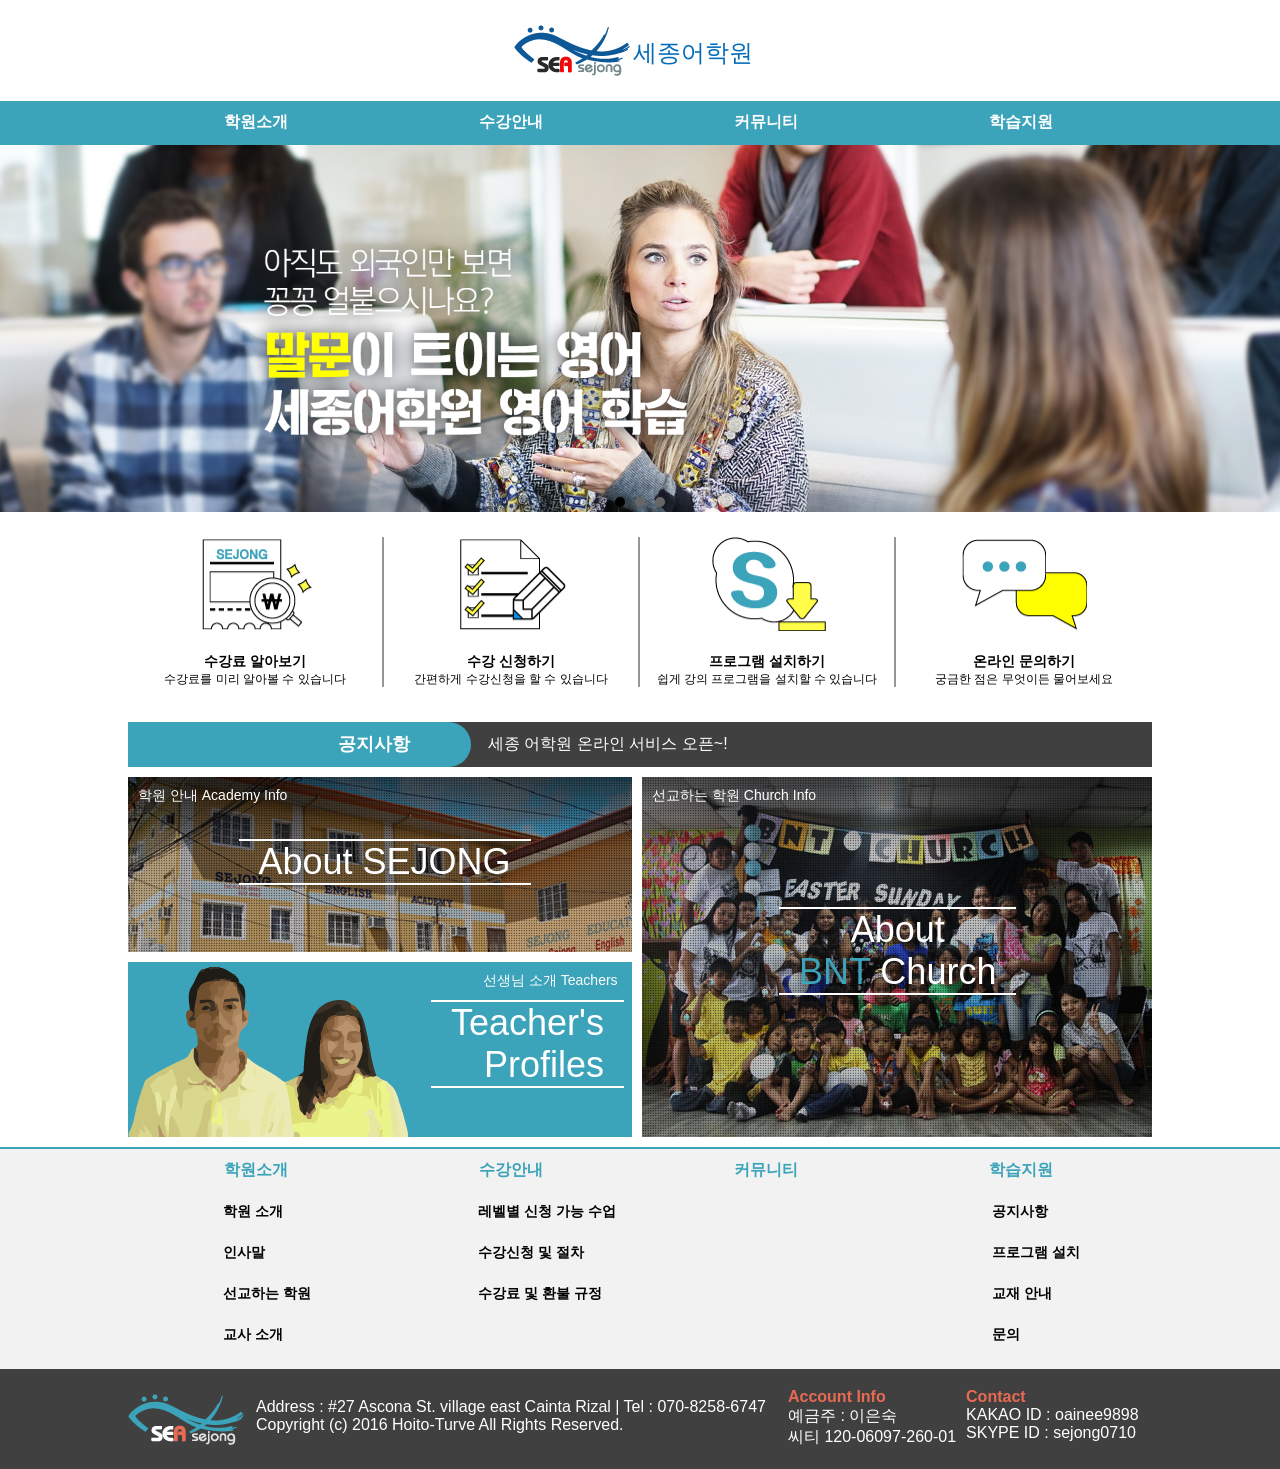
==== 03_Sejong/index.html @ 33f8cc11 "2020-12-06" ====
<!DOCTYPE html>
<html lang="ko">

<head>
    <meta charset="UTF-8">
    <title>세종어학원</title>
    <link rel="stylesheet" type="text/css" href="css/basic.css">
    <link rel="stylesheet" type="text/css" href="css/main.css">
    <link rel="stylesheet" href="css/jquery.bxslider.css">
    <script src="http://ajax.googleapis.com/ajax/libs/jquery/1.11.3/jquery.min.js"></script>
    <script src="js/jquery.bxslider.js"></script>
    <script>
        $(function(){
            $('.depth02').hide();
            $('.main_nav').click(function(){
                $('.depth02').slideToggle();
            });
            
            $('.notice_right>ul.bxslider').bxSlider({
                auto: true,
                mode: 'vertical',
                pager: false,
            });
            $('.banner>ul.bxslider').bxSlider({
                auto: true,
            });
        })
    </script>
</head>

<body>
    <header>
            <div class="Logo_wrap">
                <a href="http://esejong.dothome.co.kr/">
                    <div class="top_logo"></div>
                    <div class="top_text">세종어학원</div>
                </a>
            </div>
            <div class="main_nav">
                <ul>
                    <li class="depth01">
                        <ul>
                            <li><a href="#none">학원소개</a></li>
                            <li><a href="#none">수강안내</a></li>
                            <li><a href="http://cafe.naver.com/philsejong">커뮤니티</a></li>
                            <li><a href="#none">학습지원</a></li>
                        </ul>
                    </li>
                    <li class="depth02">
                    <div class="depth02_wrap">
                        <ul class="academy_intro">
                            <li><a href="http://esejong.dothome.co.kr/sub/Academy/Intro">학원 소개</a></li>
                            <li><a href="http://esejong.dothome.co.kr/sub/Academy/Hello">인사말</a></li>
                            <li><a href="http://esejong.dothome.co.kr/sub/Academy/Church">선교하는 학원</a></li>
                            <li><a href="http://esejong.dothome.co.kr/sub/Academy/Teachers">교사 소개</a></li>
                        </ul>
                        <ul class="class_intro">
                            <li><a href="http://esejong.dothome.co.kr/sub/Class/Intro">레벨별 신청 가능 수업</a></li>
                            <li><a href="http://esejong.dothome.co.kr/sub/Class/enroll">수강신청 및 절차</a></li>
                            <li><a href="http://esejong.dothome.co.kr/sub/Class/tuition">수강료 및 환불 규정</a></li>
                        </ul>
                        <ul class="help">
                            <li><a href="http://esejong.dothome.co.kr/sub/Support/Notice">공지사항</a></li>
                            <li><a href="http://esejong.dothome.co.kr/sub/Support/Download">프로그램 설치</a></li>
                            <li><a href="http://esejong.dothome.co.kr/sub/Support/Books">교재 안내</a></li>
                            <li><a href="http://esejong.dothome.co.kr/sub/Support/QnA">문의</a></li>
                        </ul>
                        </div></li>
                </ul>
            </div>
    </header>
    
    <section>
        <div class="banner">
            <ul class="bxslider">
                <li><img src="images/banner/01.png" alt="01"></li>
                <li><img src="images/banner/02.png" alt="02"></li>
                <li><img src="images/banner/03.png" alt="03"></li>
            </ul>
        </div>
        <div class="shortcut_icon">
            <div class="payment">
                <a href="http://esejong.dothome.co.kr/sub/Class/tuition" class="icon_wrap">
                    <div class="image01"></div>
                    <p>수강료 알아보기</p>
                    <p>수강료를 미리 알아볼 수 있습니다</p>
                </a>
            </div>
            <div class="enroll">
                <a href="http://esejong.dothome.co.kr/sub/Class/enroll" class="icon_wrap">
                    <div class="image02"></div>
                    <p>수강 신청하기</p>
                    <p>간편하게 수강신청을 할 수 있습니다</p>
                </a>
            </div>
            <div class="download">
                <a href="http://esejong.dothome.co.kr/sub/Support/Download" class="icon_wrap">
                    <div class="image03"></div>
                    <p>프로그램 설치하기</p>
                    <p>쉽게 강의 프로그램을 설치할 수 있습니다</p>
                </a>
            </div>
            <div class="ask">
                <a href="http://esejong.dothome.co.kr/sub/Support/QnA" class="icon_wrap">
                    <div class="image04"></div>
                    <p>온라인 문의하기</p>
                    <p>궁금한 점은 무엇이든 물어보세요</p>
                </a>
            </div>
        </div>
        <div class="notice">
            <div class="notice_left">
                <a href="http://esejong.dothome.co.kr/sub/Support/Notice">공지사항</a>
            </div>
            <div class="notice_right">
                <ul class="bxslider">
                    <li><a href="#">세종 어학원 온라인 서비스 오픈~!</a></li>
                </ul>
            </div>
        </div>
        <div class="shortcut_box">
            <div class="box1">
                <a href="http://esejong.dothome.co.kr/sub/Academy/Intro" class="about_sejong">
                    <div>학원 안내  Academy Info</div>
                    <div>About SEJONG</div>
                </a>
                <a href="http://esejong.dothome.co.kr/sub/Academy/Teachers" class="about_teachers">
                    <div>선생님 소개  Teachers</div>
                    <div>Teacher's<br>Profiles</div>
                </a>
            </div>
            <a href="http://esejong.dothome.co.kr/sub/Academy/Church" class="about_bnt">
                <div>선교하는 학원  Church Info</div>
                <div>About<br><p class="bnt">BNT&nbsp;</p><p>Church</p></div>
            </a>
        </div>
    </section>
    
    <footer>
        <div class="footer_nav">
            <ul>
                <li class="depth03">
                    <ul>
                        <li><a href="#none">학원소개</a></li>
                        <li><a href="#none">수강안내</a></li>
                        <li><a href="http://cafe.naver.com/philsejong">커뮤니티</a></li>
                        <li><a href="#none">학습지원</a></li>
                    </ul>
                </li>
                <li class="depth04">
                <div class="depth04_wrap">
                    <ul class="academy_intro">
                        <li><a href="http://esejong.dothome.co.kr/sub/Academy/Intro">학원 소개</a></li>
                        <li><a href="http://esejong.dothome.co.kr/sub/Academy/Hello">인사말</a></li>
                        <li><a href="http://esejong.dothome.co.kr/sub/Academy/Church">선교하는 학원</a></li>
                        <li><a href="http://esejong.dothome.co.kr/sub/Academy/Teachers">교사 소개</a></li>
                    </ul>
                    <ul class="class_intro">
                        <li><a href="http://esejong.dothome.co.kr/sub/Class/Intro">레벨별 신청 가능 수업</a></li>
                        <li><a href="http://esejong.dothome.co.kr/sub/Class/enroll">수강신청 및 절차</a></li>
                        <li><a href="http://esejong.dothome.co.kr/sub/Class/tuition">수강료 및 환불 규정</a></li>
                    </ul>
                    <ul class="help">
                        <li><a href="http://esejong.dothome.co.kr/sub/Support/Notice">공지사항</a></li>
                        <li><a href="http://esejong.dothome.co.kr/sub/Support/Download">프로그램 설치</a></li>
                        <li><a href="http://esejong.dothome.co.kr/sub/Support/Books">교재 안내</a></li>
                        <li><a href="http://esejong.dothome.co.kr/sub/Support/QnA">문의</a></li>
                    </ul>
                    </div></li>
            </ul>
        </div>
        <div class="footer_under">
            <div class="footer_wrap">
                <div class="footer_logo"></div>
                <div class="address">
                    Address : #27 Ascona St. village east Cainta Rizal  |  Tel : 070-8258-6747<br>
                    Copyright (c) 2016 Hoito-Turve All Rights Reserved.
                </div>
                <div class="box2">
                    <p>Account Info</p>
                    <p>예금주 : 이은숙<br>씨티 120-06097-260-01</p>
                </div>
                <div class="box2">
                    <p>Contact</p>
                    <p>KAKAO ID : oainee9898<br>SKYPE ID : sejong0710</p>
                </div>
            </div>
        </div>
    </footer>
</body>

</html>
---- 03_Sejong/css/basic.css ----
*{margin: 0; padding: 0;}
a{text-decoration: none; color: black;}
ul li{list-style: none;}
@font-face{
            /*@font-face는 선택자가 아님. 나중에 폰트패밀리에 사용할 수 있도록 업로드 선언.*/
            font-family: "a반달곰";
            src:url(font/a반달곰.eot) format('embeded-opentype'),
                url(font/a반달곰.woff) format('woff');
        }
body,a,p,h1,h2,h3,h4,h5,h6{
    font-family: sans-serif,"Arial";
}
body{
    width: 100%;
    height: 100%;
    min-width: 1024px;
    text-align: center;
}

/*-----[header]*/
header{
    width: 100%;
    height: 145px;
    position: fixed;
    min-width: 1024px;
    background-color: white;
    z-index: 99;
}
.Logo_wrap{
    overflow: hidden;
    margin: 25px auto;
    width: 253px;
}
.Logo_wrap div{
    float: left;
}
.top_logo{
    width: 116px;
    height: 51px;
    background-image: url(../images/Logo.png);    
}
.top_text{
    font-family: "a반달곰";
    font-size: 24px;
    color: #006cba;
    width: 127px;
    margin-top: 12px;
}

.depth01{
    width: 100%;
    height: 44px;
    background-color: #3ba3ba;
}
.depth01 ul{
    width: 1024px;
    overflow: hidden;
    margin: 0 auto;
}
.depth01 ul li{
    width: 125px;
    height: 21px;
    margin: 11px 65px;
    float: left;
}
.depth01 ul li a{
    color: white;
    font-size: 16px;
    font-weight: bold;
}
.depth02{
    width: 100%;
    height: 175px;
    background-color: #404040;
}
.depth02_wrap{
    width: 1024px;
    overflow: hidden;
    margin: 0 auto;
    position: relative;
}
.depth02 ul{
    width: 150px;
    float: left;
    margin-left: 95px;
    margin-right: 10px;
}
.depth02 ul li{
    text-align: left;
    height: 31px;
    margin: 10px 0;
}
.depth02 ul:last-child{
    position: absolute;
    top: 0;
    right: 0;
}
.depth02 ul li:hover{
    border-bottom: 3px solid #e86a53;
    box-sizing: border-box;
}
.depth02 ul li a{
    display: block;
    font-size: 14px;
    color: white;
    width: 150px;
}


/*-----[section]*/
section{
    padding-top: 145px;
}
.title{
    width: 1024px;
    margin: 50px auto;
}
.main_title{
    font-size: 36px;
    font-weight: bold;
    padding: 10px;
    border-bottom: 3px solid #3ba3ba;
}
.sub_title{
    font-size: 12px;
    color: #969696;
    margin: 20px 0;
}
.article{
    width: 1024px;
    margin: 50px auto;
}


/*-----[footer]*/
/*-----[footer]footer_nav*/
.footer_nav{
    width: 100%;
    height: 220px;
    background-color: #f2f2f2;
    margin-top: 10px;
    border-top: 2px solid #3ba3ba;
}
.depth03 ul{
    width: 1024px;
    overflow: hidden;
    margin: 0 auto;
}
.depth03 ul li{
    width: 125px;
    height: 21px;
    margin: 11px 65px;
    float: left;
}
.depth03 ul li a{
    color: #3ba3ba;
    font-size: 16px;
    font-weight: bold;
}
.depth04{
    width: 100%;
    height: 175px;
}
.depth04_wrap{
    width: 1024px;
    overflow: hidden;
    margin: 0 auto;
    position: relative;
}
.depth04 ul{
    width: 150px;
    float: left;
    margin-left: 95px;
    margin-right: 10px;
}
.depth04 ul li{
    text-align: left;
    height: 31px;
    margin: 10px 0;
}
.depth04 ul:last-child{
    position: absolute;
    top: 0;
    right: 0;
}
.depth04 ul li a{
    font-size: 14px;
    width: 150px;
    font-weight: bold;
}

/*-----[footer]footer_wrap*/
.footer_under{
    width: 100%;
    height: 100px;
    background-color: #404040;
    color: white;
}
.footer_wrap{
    width: 1024px;
    height: 100px;
    margin: 0 auto;
}
.footer_wrap div{
    float: left;
    text-align: left;
    font-size: 16px;
}
.footer_logo{
    width: 116px;
    height: 51px;
    background-image: url(../images/Logo.png);
    background-position: top right;
    background-repeat: no-repeat;
    margin-top: 24.5px;
}
.address{
    margin: 29px 12px 0px 12px;
}
.box2{
    margin: 18.5px 0 0 10px;
}
.box2 p:first-child{
    font-weight: bold;
    color: #e86a53;
}
---- 03_Sejong/css/main.css ----
/*-----[section]banner*/
.banner{
    width: 100%;
}

/*-----[section]shortcut_icon*/
.shortcut_icon{
    width: 1024px;
    height: 200px;
    margin: 0 auto;
}
.shortcut_icon a{
    float: left;
}
.icon_wrap{
    width: 256px;
    height: 150px;
    margin: 25px 0;
    border-right: 2px solid #969696;
    box-sizing: border-box;
}
.ask>.icon_wrap{
    border: 0;
}
.icon_wrap div{
    margin: 0 65.5px;
    margin-bottom: 22.25px;
}
.icon_wrap p:nth-child(2){
    font-size: 14px;
    font-weight: bold;
}
.icon_wrap p:nth-child(3){
    font-size: 12px;
}
.image01{
    width: 125px;
    height: 93.75px;
    background-image: url(../images/Menu_Btn.png);
    background-position: top left;
    background-repeat: no-repeat;
}
.image02{
    width: 125px;
    height: 93.75px;
    background-image: url(../images/Menu_Btn.png);
    background-position: -125px 0;
    background-repeat: no-repeat;
}
.image03{
    width: 125px;
    height: 93.75px;
    background-image: url(../images/Menu_Btn.png);
    background-position: -250px 0;
    background-repeat: no-repeat;
}
.image04{
    width: 125px;
    height: 93.75px;
    background-image: url(../images/Menu_Btn.png);
    background-position: -375px 0;
    background-repeat: no-repeat;
}

/*-----[section]notice*/
.notice{
    width: 1024px;
    height: 45px;
    margin: 10px auto;
    position: relative;
    background-color: #404040;
}
.notice_left{
    position: absolute;
    top: 0;
    left: 0;
    z-index: 1;
    width: 342.5px;
    height: 45px;
    background-color: #3ba3ba;
    border-radius: 0 22.5px 22.5px 0;
}
.notice_left a{
    display: block;
    font-size: 18px;
    font-weight: bold;
    color: white;
    padding: 10px 0 0 150px;
}
.notice_right{
    width: 640px;
    position: absolute;
    left: 360px;
    text-align: left;
    padding: 12px 0;
    overflow: hidden;
}
.notice_right a{
    color: white;
    font-size: 16px;
}

/*-----[section]shortcut_box*/
.shortcut_box{
    width: 1024px;
    height: 360px;
    margin: 0 auto;
    position: relative;
}
.shortcut_box a{
    display: block;
    color: white;
}
.box1{
    width: 504px;
    height: 360px;
}
.about_sejong{
    width: 504px;
    height: 175px;
    background-image: url(../images/01.png);
    margin-bottom: 10px;
}
.about_teachers{
    width: 504px;
    height: 175px;
    background-image: url(../images/teachers_ai.png);
}
.about_bnt{
    width: 510px;
    height: 360px;
    background-image: url(../images/02.png);
    position: absolute;
    top: 0;
    right: 0;
}
.shortcut_box a div:first-child{
    font-size: 14px;
    text-align: left;
    padding: 10px 0 0 10px;
}
.shortcut_box a div:last-child{
    font-size: 36px;
    position: absolute;
    border-top: 2px solid #fff;
    border-bottom: 2px solid #fff;
    padding: 0 20px;
}
.about_sejong div:last-child{
    top: 61.5px;
    left: 110.5px;
}
.about_teachers div:first-child{
    position: absolute;
    left: 345px;
}
.about_teachers div:last-child{
    top: 222.5px;
    left: 303px;
    text-align: right;
}
.about_bnt div:last-child{
    top: 130px;
    left: 137px;
}
.about_bnt div:last-child p{
    float: left;
}
.bnt{
    color: #3ba3ba;
    text-shadow: 0 0 10px #000;
}
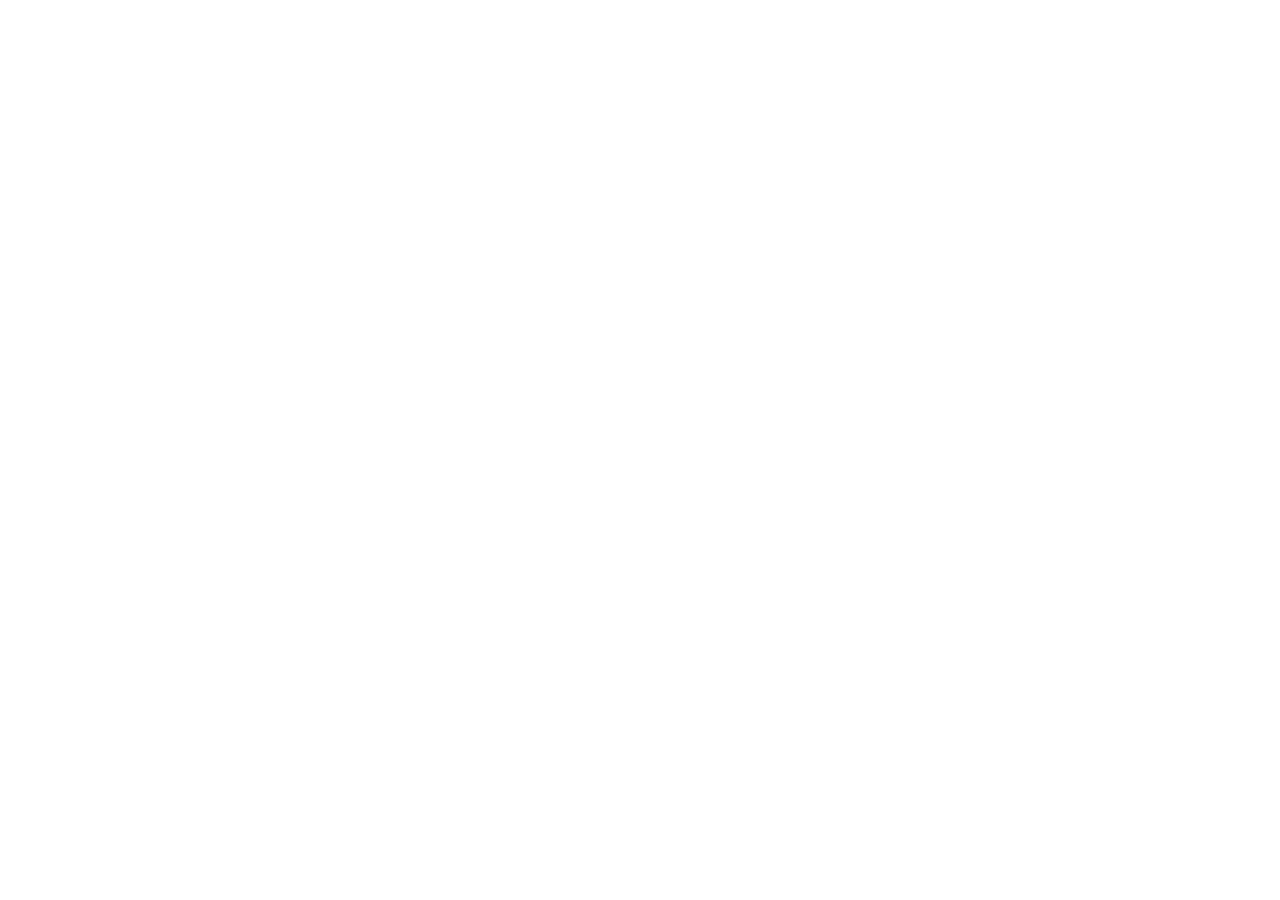
==== commit 989a46e9: "." ====
--- a/03_Sejong/index.html
+++ b/03_Sejong/index.html
@@ -1,192 +1,35 @@
 <!DOCTYPE html>
 <html lang="ko">
-
 <head>
     <meta charset="UTF-8">
-    <title>세종어학원</title>
-    <link rel="stylesheet" type="text/css" href="css/basic.css">
-    <link rel="stylesheet" type="text/css" href="css/main.css">
-    <link rel="stylesheet" href="css/jquery.bxslider.css">
-    <script src="http://ajax.googleapis.com/ajax/libs/jquery/1.11.3/jquery.min.js"></script>
-    <script src="js/jquery.bxslider.js"></script>
-    <script>
-        $(function(){
-            $('.depth02').hide();
-            $('.main_nav').click(function(){
-                $('.depth02').slideToggle();
-            });
-            
-            $('.notice_right>ul.bxslider').bxSlider({
-                auto: true,
-                mode: 'vertical',
-                pager: false,
-            });
-            $('.banner>ul.bxslider').bxSlider({
-                auto: true,
-            });
-        })
-    </script>
+    <meta http-equiv="X-UA-Compatible" content="IE=edge">
+    <meta name="viewport" content="width=device-width, initial-scale=1.0, user-scalable=no">
+    <title>페이지 명</title>
+    <meta name="application-name" content="앱이름">
+    <meta name="apple-mobile-web-app-title" content="앱이름">
+
+    <meta name="description" content="사이트 설명글">
+    <meta name="keywords" content="키워드,단어,구분은,쉼표로">
+    <meta name="author" content="Na, Seul Gee">
+    <meta name="generator" content="VS Code">
+    <meta property="og:type" content="website">
+    <meta property="og:title" content="페이지명">
+    <meta property="og:url" content="https://페이지주소">
+    <meta property="og:image" content="https://썸네일이미지주소.jpg">
+    <meta property="og:description" content="페이지설명">
+    <meta property="twitter:card" content="summary">
+    <meta name="twitter:domain" content="사이트명">
+    <meta property="twitter:title" content="페이지명">
+    <meta name="twitter:site" content="https://페이지주소" />
+    <meta property="twitter:description" content="페이지설명">
+    <meta property="twitter:image" content="https://썸네일이미지주소.jpg">
+    <meta http-equiv="default-style" content="basic">
+
+    <link rel="shorcut icon" type="image/x-icon" href="/파비콘주소">
+    <link rel="stylesheet" type="text/css" href="/css주소">
+    <script type="text/javascript" src="/javascript 주소"> </script>
 </head>
-
 <body>
-    <header>
-            <div class="Logo_wrap">
-                <a href="http://esejong.dothome.co.kr/">
-                    <div class="top_logo"></div>
-                    <div class="top_text">세종어학원</div>
-                </a>
-            </div>
-            <div class="main_nav">
-                <ul>
-                    <li class="depth01">
-                        <ul>
-                            <li><a href="#none">학원소개</a></li>
-                            <li><a href="#none">수강안내</a></li>
-                            <li><a href="http://cafe.naver.com/philsejong">커뮤니티</a></li>
-                            <li><a href="#none">학습지원</a></li>
-                        </ul>
-                    </li>
-                    <li class="depth02">
-                    <div class="depth02_wrap">
-                        <ul class="academy_intro">
-                            <li><a href="http://esejong.dothome.co.kr/sub/Academy/Intro">학원 소개</a></li>
-                            <li><a href="http://esejong.dothome.co.kr/sub/Academy/Hello">인사말</a></li>
-                            <li><a href="http://esejong.dothome.co.kr/sub/Academy/Church">선교하는 학원</a></li>
-                            <li><a href="http://esejong.dothome.co.kr/sub/Academy/Teachers">교사 소개</a></li>
-                        </ul>
-                        <ul class="class_intro">
-                            <li><a href="http://esejong.dothome.co.kr/sub/Class/Intro">레벨별 신청 가능 수업</a></li>
-                            <li><a href="http://esejong.dothome.co.kr/sub/Class/enroll">수강신청 및 절차</a></li>
-                            <li><a href="http://esejong.dothome.co.kr/sub/Class/tuition">수강료 및 환불 규정</a></li>
-                        </ul>
-                        <ul class="help">
-                            <li><a href="http://esejong.dothome.co.kr/sub/Support/Notice">공지사항</a></li>
-                            <li><a href="http://esejong.dothome.co.kr/sub/Support/Download">프로그램 설치</a></li>
-                            <li><a href="http://esejong.dothome.co.kr/sub/Support/Books">교재 안내</a></li>
-                            <li><a href="http://esejong.dothome.co.kr/sub/Support/QnA">문의</a></li>
-                        </ul>
-                        </div></li>
-                </ul>
-            </div>
-    </header>
     
-    <section>
-        <div class="banner">
-            <ul class="bxslider">
-                <li><img src="images/banner/01.png" alt="01"></li>
-                <li><img src="images/banner/02.png" alt="02"></li>
-                <li><img src="images/banner/03.png" alt="03"></li>
-            </ul>
-        </div>
-        <div class="shortcut_icon">
-            <div class="payment">
-                <a href="http://esejong.dothome.co.kr/sub/Class/tuition" class="icon_wrap">
-                    <div class="image01"></div>
-                    <p>수강료 알아보기</p>
-                    <p>수강료를 미리 알아볼 수 있습니다</p>
-                </a>
-            </div>
-            <div class="enroll">
-                <a href="http://esejong.dothome.co.kr/sub/Class/enroll" class="icon_wrap">
-                    <div class="image02"></div>
-                    <p>수강 신청하기</p>
-                    <p>간편하게 수강신청을 할 수 있습니다</p>
-                </a>
-            </div>
-            <div class="download">
-                <a href="http://esejong.dothome.co.kr/sub/Support/Download" class="icon_wrap">
-                    <div class="image03"></div>
-                    <p>프로그램 설치하기</p>
-                    <p>쉽게 강의 프로그램을 설치할 수 있습니다</p>
-                </a>
-            </div>
-            <div class="ask">
-                <a href="http://esejong.dothome.co.kr/sub/Support/QnA" class="icon_wrap">
-                    <div class="image04"></div>
-                    <p>온라인 문의하기</p>
-                    <p>궁금한 점은 무엇이든 물어보세요</p>
-                </a>
-            </div>
-        </div>
-        <div class="notice">
-            <div class="notice_left">
-                <a href="http://esejong.dothome.co.kr/sub/Support/Notice">공지사항</a>
-            </div>
-            <div class="notice_right">
-                <ul class="bxslider">
-                    <li><a href="#">세종 어학원 온라인 서비스 오픈~!</a></li>
-                </ul>
-            </div>
-        </div>
-        <div class="shortcut_box">
-            <div class="box1">
-                <a href="http://esejong.dothome.co.kr/sub/Academy/Intro" class="about_sejong">
-                    <div>학원 안내  Academy Info</div>
-                    <div>About SEJONG</div>
-                </a>
-                <a href="http://esejong.dothome.co.kr/sub/Academy/Teachers" class="about_teachers">
-                    <div>선생님 소개  Teachers</div>
-                    <div>Teacher's<br>Profiles</div>
-                </a>
-            </div>
-            <a href="http://esejong.dothome.co.kr/sub/Academy/Church" class="about_bnt">
-                <div>선교하는 학원  Church Info</div>
-                <div>About<br><p class="bnt">BNT&nbsp;</p><p>Church</p></div>
-            </a>
-        </div>
-    </section>
-    
-    <footer>
-        <div class="footer_nav">
-            <ul>
-                <li class="depth03">
-                    <ul>
-                        <li><a href="#none">학원소개</a></li>
-                        <li><a href="#none">수강안내</a></li>
-                        <li><a href="http://cafe.naver.com/philsejong">커뮤니티</a></li>
-                        <li><a href="#none">학습지원</a></li>
-                    </ul>
-                </li>
-                <li class="depth04">
-                <div class="depth04_wrap">
-                    <ul class="academy_intro">
-                        <li><a href="http://esejong.dothome.co.kr/sub/Academy/Intro">학원 소개</a></li>
-                        <li><a href="http://esejong.dothome.co.kr/sub/Academy/Hello">인사말</a></li>
-                        <li><a href="http://esejong.dothome.co.kr/sub/Academy/Church">선교하는 학원</a></li>
-                        <li><a href="http://esejong.dothome.co.kr/sub/Academy/Teachers">교사 소개</a></li>
-                    </ul>
-                    <ul class="class_intro">
-                        <li><a href="http://esejong.dothome.co.kr/sub/Class/Intro">레벨별 신청 가능 수업</a></li>
-                        <li><a href="http://esejong.dothome.co.kr/sub/Class/enroll">수강신청 및 절차</a></li>
-                        <li><a href="http://esejong.dothome.co.kr/sub/Class/tuition">수강료 및 환불 규정</a></li>
-                    </ul>
-                    <ul class="help">
-                        <li><a href="http://esejong.dothome.co.kr/sub/Support/Notice">공지사항</a></li>
-                        <li><a href="http://esejong.dothome.co.kr/sub/Support/Download">프로그램 설치</a></li>
-                        <li><a href="http://esejong.dothome.co.kr/sub/Support/Books">교재 안내</a></li>
-                        <li><a href="http://esejong.dothome.co.kr/sub/Support/QnA">문의</a></li>
-                    </ul>
-                    </div></li>
-            </ul>
-        </div>
-        <div class="footer_under">
-            <div class="footer_wrap">
-                <div class="footer_logo"></div>
-                <div class="address">
-                    Address : #27 Ascona St. village east Cainta Rizal  |  Tel : 070-8258-6747<br>
-                    Copyright (c) 2016 Hoito-Turve All Rights Reserved.
-                </div>
-                <div class="box2">
-                    <p>Account Info</p>
-                    <p>예금주 : 이은숙<br>씨티 120-06097-260-01</p>
-                </div>
-                <div class="box2">
-                    <p>Contact</p>
-                    <p>KAKAO ID : oainee9898<br>SKYPE ID : sejong0710</p>
-                </div>
-            </div>
-        </div>
-    </footer>
 </body>
-
 </html>
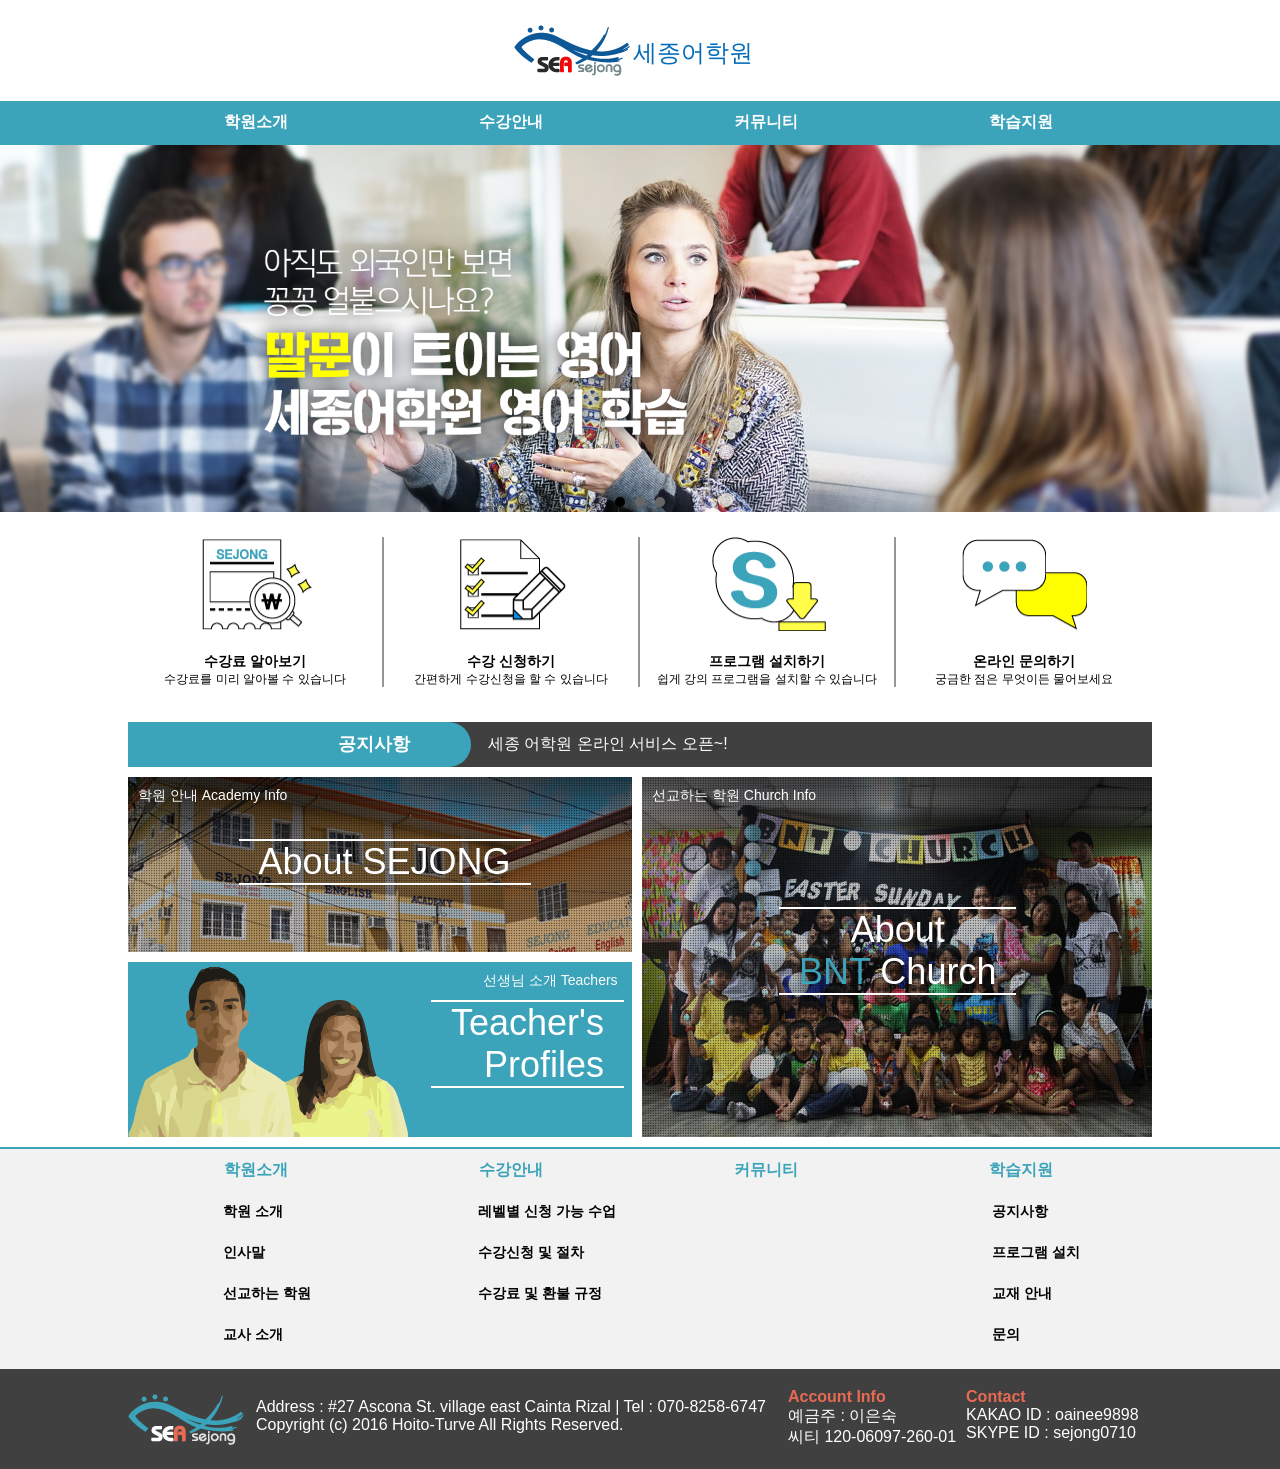
==== commit 22ce1e70: "." ====
--- a/03_Sejong/index.html
+++ b/03_Sejong/index.html
@@ -1,35 +1,192 @@
 <!DOCTYPE html>
 <html lang="ko">
+
 <head>
     <meta charset="UTF-8">
-    <meta http-equiv="X-UA-Compatible" content="IE=edge">
-    <meta name="viewport" content="width=device-width, initial-scale=1.0, user-scalable=no">
-    <title>페이지 명</title>
-    <meta name="application-name" content="앱이름">
-    <meta name="apple-mobile-web-app-title" content="앱이름">
+    <title>세종어학원</title>
+    <link rel="stylesheet" type="text/css" href="css/basic.css">
+    <link rel="stylesheet" type="text/css" href="css/main.css">
+    <link rel="stylesheet" href="css/jquery.bxslider.css">
+    <script src="http://ajax.googleapis.com/ajax/libs/jquery/1.11.3/jquery.min.js"></script>
+    <script src="js/jquery.bxslider.js"></script>
+    <script>
+        $(function(){
+            $('.depth02').hide();
+            $('.main_nav').click(function(){
+                $('.depth02').slideToggle();
+            });
+            
+            $('.notice_right>ul.bxslider').bxSlider({
+                auto: true,
+                mode: 'vertical',
+                pager: false,
+            });
+            $('.banner>ul.bxslider').bxSlider({
+                auto: true,
+            });
+        })
+    </script>
+</head>
 
-    <meta name="description" content="사이트 설명글">
-    <meta name="keywords" content="키워드,단어,구분은,쉼표로">
-    <meta name="author" content="Na, Seul Gee">
-    <meta name="generator" content="VS Code">
-    <meta property="og:type" content="website">
-    <meta property="og:title" content="페이지명">
-    <meta property="og:url" content="https://페이지주소">
-    <meta property="og:image" content="https://썸네일이미지주소.jpg">
-    <meta property="og:description" content="페이지설명">
-    <meta property="twitter:card" content="summary">
-    <meta name="twitter:domain" content="사이트명">
-    <meta property="twitter:title" content="페이지명">
-    <meta name="twitter:site" content="https://페이지주소" />
-    <meta property="twitter:description" content="페이지설명">
-    <meta property="twitter:image" content="https://썸네일이미지주소.jpg">
-    <meta http-equiv="default-style" content="basic">
+<body>
+    <header>
+            <div class="Logo_wrap">
+                <a href="http://esejong.dothome.co.kr/">
+                    <div class="top_logo"></div>
+                    <div class="top_text">세종어학원</div>
+                </a>
+            </div>
+            <div class="main_nav">
+                <ul>
+                    <li class="depth01">
+                        <ul>
+                            <li><a href="#none">학원소개</a></li>
+                            <li><a href="#none">수강안내</a></li>
+                            <li><a href="http://cafe.naver.com/philsejong">커뮤니티</a></li>
+                            <li><a href="#none">학습지원</a></li>
+                        </ul>
+                    </li>
+                    <li class="depth02">
+                    <div class="depth02_wrap">
+                        <ul class="academy_intro">
+                            <li><a href="http://esejong.dothome.co.kr/sub/Academy/Intro">학원 소개</a></li>
+                            <li><a href="http://esejong.dothome.co.kr/sub/Academy/Hello">인사말</a></li>
+                            <li><a href="http://esejong.dothome.co.kr/sub/Academy/Church">선교하는 학원</a></li>
+                            <li><a href="http://esejong.dothome.co.kr/sub/Academy/Teachers">교사 소개</a></li>
+                        </ul>
+                        <ul class="class_intro">
+                            <li><a href="http://esejong.dothome.co.kr/sub/Class/Intro">레벨별 신청 가능 수업</a></li>
+                            <li><a href="http://esejong.dothome.co.kr/sub/Class/enroll">수강신청 및 절차</a></li>
+                            <li><a href="http://esejong.dothome.co.kr/sub/Class/tuition">수강료 및 환불 규정</a></li>
+                        </ul>
+                        <ul class="help">
+                            <li><a href="http://esejong.dothome.co.kr/sub/Support/Notice">공지사항</a></li>
+                            <li><a href="http://esejong.dothome.co.kr/sub/Support/Download">프로그램 설치</a></li>
+                            <li><a href="http://esejong.dothome.co.kr/sub/Support/Books">교재 안내</a></li>
+                            <li><a href="http://esejong.dothome.co.kr/sub/Support/QnA">문의</a></li>
+                        </ul>
+                        </div></li>
+                </ul>
+            </div>
+    </header>
+    
+    <section>
+        <div class="banner">
+            <ul class="bxslider">
+                <li><img src="images/banner/01.png" alt="01"></li>
+                <li><img src="images/banner/02.png" alt="02"></li>
+                <li><img src="images/banner/03.png" alt="03"></li>
+            </ul>
+        </div>
+        <div class="shortcut_icon">
+            <div class="payment">
+                <a href="http://esejong.dothome.co.kr/sub/Class/tuition" class="icon_wrap">
+                    <div class="image01"></div>
+                    <p>수강료 알아보기</p>
+                    <p>수강료를 미리 알아볼 수 있습니다</p>
+                </a>
+            </div>
+            <div class="enroll">
+                <a href="http://esejong.dothome.co.kr/sub/Class/enroll" class="icon_wrap">
+                    <div class="image02"></div>
+                    <p>수강 신청하기</p>
+                    <p>간편하게 수강신청을 할 수 있습니다</p>
+                </a>
+            </div>
+            <div class="download">
+                <a href="http://esejong.dothome.co.kr/sub/Support/Download" class="icon_wrap">
+                    <div class="image03"></div>
+                    <p>프로그램 설치하기</p>
+                    <p>쉽게 강의 프로그램을 설치할 수 있습니다</p>
+                </a>
+            </div>
+            <div class="ask">
+                <a href="http://esejong.dothome.co.kr/sub/Support/QnA" class="icon_wrap">
+                    <div class="image04"></div>
+                    <p>온라인 문의하기</p>
+                    <p>궁금한 점은 무엇이든 물어보세요</p>
+                </a>
+            </div>
+        </div>
+        <div class="notice">
+            <div class="notice_left">
+                <a href="http://esejong.dothome.co.kr/sub/Support/Notice">공지사항</a>
+            </div>
+            <div class="notice_right">
+                <ul class="bxslider">
+                    <li><a href="#">세종 어학원 온라인 서비스 오픈~!</a></li>
+                </ul>
+            </div>
+        </div>
+        <div class="shortcut_box">
+            <div class="box1">
+                <a href="http://esejong.dothome.co.kr/sub/Academy/Intro" class="about_sejong">
+                    <div>학원 안내  Academy Info</div>
+                    <div>About SEJONG</div>
+                </a>
+                <a href="http://esejong.dothome.co.kr/sub/Academy/Teachers" class="about_teachers">
+                    <div>선생님 소개  Teachers</div>
+                    <div>Teacher's<br>Profiles</div>
+                </a>
+            </div>
+            <a href="http://esejong.dothome.co.kr/sub/Academy/Church" class="about_bnt">
+                <div>선교하는 학원  Church Info</div>
+                <div>About<br><p class="bnt">BNT&nbsp;</p><p>Church</p></div>
+            </a>
+        </div>
+    </section>
+    
+    <footer>
+        <div class="footer_nav">
+            <ul>
+                <li class="depth03">
+                    <ul>
+                        <li><a href="#none">학원소개</a></li>
+                        <li><a href="#none">수강안내</a></li>
+                        <li><a href="http://cafe.naver.com/philsejong">커뮤니티</a></li>
+                        <li><a href="#none">학습지원</a></li>
+                    </ul>
+                </li>
+                <li class="depth04">
+                <div class="depth04_wrap">
+                    <ul class="academy_intro">
+                        <li><a href="http://esejong.dothome.co.kr/sub/Academy/Intro">학원 소개</a></li>
+                        <li><a href="http://esejong.dothome.co.kr/sub/Academy/Hello">인사말</a></li>
+                        <li><a href="http://esejong.dothome.co.kr/sub/Academy/Church">선교하는 학원</a></li>
+                        <li><a href="http://esejong.dothome.co.kr/sub/Academy/Teachers">교사 소개</a></li>
+                    </ul>
+                    <ul class="class_intro">
+                        <li><a href="http://esejong.dothome.co.kr/sub/Class/Intro">레벨별 신청 가능 수업</a></li>
+                        <li><a href="http://esejong.dothome.co.kr/sub/Class/enroll">수강신청 및 절차</a></li>
+                        <li><a href="http://esejong.dothome.co.kr/sub/Class/tuition">수강료 및 환불 규정</a></li>
+                    </ul>
+                    <ul class="help">
+                        <li><a href="http://esejong.dothome.co.kr/sub/Support/Notice">공지사항</a></li>
+                        <li><a href="http://esejong.dothome.co.kr/sub/Support/Download">프로그램 설치</a></li>
+                        <li><a href="http://esejong.dothome.co.kr/sub/Support/Books">교재 안내</a></li>
+                        <li><a href="http://esejong.dothome.co.kr/sub/Support/QnA">문의</a></li>
+                    </ul>
+                    </div></li>
+            </ul>
+        </div>
+        <div class="footer_under">
+            <div class="footer_wrap">
+                <div class="footer_logo"></div>
+                <div class="address">
+                    Address : #27 Ascona St. village east Cainta Rizal  |  Tel : 070-8258-6747<br>
+                    Copyright (c) 2016 Hoito-Turve All Rights Reserved.
+                </div>
+                <div class="box2">
+                    <p>Account Info</p>
+                    <p>예금주 : 이은숙<br>씨티 120-06097-260-01</p>
+                </div>
+                <div class="box2">
+                    <p>Contact</p>
+                    <p>KAKAO ID : oainee9898<br>SKYPE ID : sejong0710</p>
+                </div>
+            </div>
+        </div>
+    </footer>
+</body>
 
-    <link rel="shorcut icon" type="image/x-icon" href="/파비콘주소">
-    <link rel="stylesheet" type="text/css" href="/css주소">
-    <script type="text/javascript" src="/javascript 주소"> </script>
-</head>
-<body>
-    
-</body>
 </html>
--- a/03_Sejong/css/basic.css
+++ b/03_Sejong/css/basic.css
@@ -0,0 +1,226 @@
+*{margin: 0; padding: 0;}
+a{text-decoration: none; color: black;}
+ul li{list-style: none;}
+@font-face{
+            /*@font-face는 선택자가 아님. 나중에 폰트패밀리에 사용할 수 있도록 업로드 선언.*/
+            font-family: "a반달곰";
+            src:url(font/a반달곰.eot) format('embeded-opentype'),
+                url(font/a반달곰.woff) format('woff');
+        }
+body,a,p,h1,h2,h3,h4,h5,h6{
+    font-family: sans-serif,"Arial";
+}
+body{
+    width: 100%;
+    height: 100%;
+    min-width: 1024px;
+    text-align: center;
+}
+
+/*-----[header]*/
+header{
+    width: 100%;
+    height: 145px;
+    position: fixed;
+    min-width: 1024px;
+    background-color: white;
+    z-index: 99;
+}
+.Logo_wrap{
+    overflow: hidden;
+    margin: 25px auto;
+    width: 253px;
+}
+.Logo_wrap div{
+    float: left;
+}
+.top_logo{
+    width: 116px;
+    height: 51px;
+    background-image: url(../images/Logo.png);    
+}
+.top_text{
+    font-family: "a반달곰";
+    font-size: 24px;
+    color: #006cba;
+    width: 127px;
+    margin-top: 12px;
+}
+
+.depth01{
+    width: 100%;
+    height: 44px;
+    background-color: #3ba3ba;
+}
+.depth01 ul{
+    width: 1024px;
+    overflow: hidden;
+    margin: 0 auto;
+}
+.depth01 ul li{
+    width: 125px;
+    height: 21px;
+    margin: 11px 65px;
+    float: left;
+}
+.depth01 ul li a{
+    color: white;
+    font-size: 16px;
+    font-weight: bold;
+}
+.depth02{
+    width: 100%;
+    height: 175px;
+    background-color: #404040;
+}
+.depth02_wrap{
+    width: 1024px;
+    overflow: hidden;
+    margin: 0 auto;
+    position: relative;
+}
+.depth02 ul{
+    width: 150px;
+    float: left;
+    margin-left: 95px;
+    margin-right: 10px;
+}
+.depth02 ul li{
+    text-align: left;
+    height: 31px;
+    margin: 10px 0;
+}
+.depth02 ul:last-child{
+    position: absolute;
+    top: 0;
+    right: 0;
+}
+.depth02 ul li:hover{
+    border-bottom: 3px solid #e86a53;
+    box-sizing: border-box;
+}
+.depth02 ul li a{
+    display: block;
+    font-size: 14px;
+    color: white;
+    width: 150px;
+}
+
+
+/*-----[section]*/
+section{
+    padding-top: 145px;
+}
+.title{
+    width: 1024px;
+    margin: 50px auto;
+}
+.main_title{
+    font-size: 36px;
+    font-weight: bold;
+    padding: 10px;
+    border-bottom: 3px solid #3ba3ba;
+}
+.sub_title{
+    font-size: 12px;
+    color: #969696;
+    margin: 20px 0;
+}
+.article{
+    width: 1024px;
+    margin: 50px auto;
+}
+
+
+/*-----[footer]*/
+/*-----[footer]footer_nav*/
+.footer_nav{
+    width: 100%;
+    height: 220px;
+    background-color: #f2f2f2;
+    margin-top: 10px;
+    border-top: 2px solid #3ba3ba;
+}
+.depth03 ul{
+    width: 1024px;
+    overflow: hidden;
+    margin: 0 auto;
+}
+.depth03 ul li{
+    width: 125px;
+    height: 21px;
+    margin: 11px 65px;
+    float: left;
+}
+.depth03 ul li a{
+    color: #3ba3ba;
+    font-size: 16px;
+    font-weight: bold;
+}
+.depth04{
+    width: 100%;
+    height: 175px;
+}
+.depth04_wrap{
+    width: 1024px;
+    overflow: hidden;
+    margin: 0 auto;
+    position: relative;
+}
+.depth04 ul{
+    width: 150px;
+    float: left;
+    margin-left: 95px;
+    margin-right: 10px;
+}
+.depth04 ul li{
+    text-align: left;
+    height: 31px;
+    margin: 10px 0;
+}
+.depth04 ul:last-child{
+    position: absolute;
+    top: 0;
+    right: 0;
+}
+.depth04 ul li a{
+    font-size: 14px;
+    width: 150px;
+    font-weight: bold;
+}
+
+/*-----[footer]footer_wrap*/
+.footer_under{
+    width: 100%;
+    height: 100px;
+    background-color: #404040;
+    color: white;
+}
+.footer_wrap{
+    width: 1024px;
+    height: 100px;
+    margin: 0 auto;
+}
+.footer_wrap div{
+    float: left;
+    text-align: left;
+    font-size: 16px;
+}
+.footer_logo{
+    width: 116px;
+    height: 51px;
+    background-image: url(../images/Logo.png);
+    background-position: top right;
+    background-repeat: no-repeat;
+    margin-top: 24.5px;
+}
+.address{
+    margin: 29px 12px 0px 12px;
+}
+.box2{
+    margin: 18.5px 0 0 10px;
+}
+.box2 p:first-child{
+    font-weight: bold;
+    color: #e86a53;
+}
--- a/03_Sejong/css/main.css
+++ b/03_Sejong/css/main.css
@@ -0,0 +1,172 @@
+/*-----[section]banner*/
+.banner{
+    width: 100%;
+}
+
+/*-----[section]shortcut_icon*/
+.shortcut_icon{
+    width: 1024px;
+    height: 200px;
+    margin: 0 auto;
+}
+.shortcut_icon a{
+    float: left;
+}
+.icon_wrap{
+    width: 256px;
+    height: 150px;
+    margin: 25px 0;
+    border-right: 2px solid #969696;
+    box-sizing: border-box;
+}
+.ask>.icon_wrap{
+    border: 0;
+}
+.icon_wrap div{
+    margin: 0 65.5px;
+    margin-bottom: 22.25px;
+}
+.icon_wrap p:nth-child(2){
+    font-size: 14px;
+    font-weight: bold;
+}
+.icon_wrap p:nth-child(3){
+    font-size: 12px;
+}
+.image01{
+    width: 125px;
+    height: 93.75px;
+    background-image: url(../images/Menu_Btn.png);
+    background-position: top left;
+    background-repeat: no-repeat;
+}
+.image02{
+    width: 125px;
+    height: 93.75px;
+    background-image: url(../images/Menu_Btn.png);
+    background-position: -125px 0;
+    background-repeat: no-repeat;
+}
+.image03{
+    width: 125px;
+    height: 93.75px;
+    background-image: url(../images/Menu_Btn.png);
+    background-position: -250px 0;
+    background-repeat: no-repeat;
+}
+.image04{
+    width: 125px;
+    height: 93.75px;
+    background-image: url(../images/Menu_Btn.png);
+    background-position: -375px 0;
+    background-repeat: no-repeat;
+}
+
+/*-----[section]notice*/
+.notice{
+    width: 1024px;
+    height: 45px;
+    margin: 10px auto;
+    position: relative;
+    background-color: #404040;
+}
+.notice_left{
+    position: absolute;
+    top: 0;
+    left: 0;
+    z-index: 1;
+    width: 342.5px;
+    height: 45px;
+    background-color: #3ba3ba;
+    border-radius: 0 22.5px 22.5px 0;
+}
+.notice_left a{
+    display: block;
+    font-size: 18px;
+    font-weight: bold;
+    color: white;
+    padding: 10px 0 0 150px;
+}
+.notice_right{
+    width: 640px;
+    position: absolute;
+    left: 360px;
+    text-align: left;
+    padding: 12px 0;
+    overflow: hidden;
+}
+.notice_right a{
+    color: white;
+    font-size: 16px;
+}
+
+/*-----[section]shortcut_box*/
+.shortcut_box{
+    width: 1024px;
+    height: 360px;
+    margin: 0 auto;
+    position: relative;
+}
+.shortcut_box a{
+    display: block;
+    color: white;
+}
+.box1{
+    width: 504px;
+    height: 360px;
+}
+.about_sejong{
+    width: 504px;
+    height: 175px;
+    background-image: url(../images/01.png);
+    margin-bottom: 10px;
+}
+.about_teachers{
+    width: 504px;
+    height: 175px;
+    background-image: url(../images/teachers_ai.png);
+}
+.about_bnt{
+    width: 510px;
+    height: 360px;
+    background-image: url(../images/02.png);
+    position: absolute;
+    top: 0;
+    right: 0;
+}
+.shortcut_box a div:first-child{
+    font-size: 14px;
+    text-align: left;
+    padding: 10px 0 0 10px;
+}
+.shortcut_box a div:last-child{
+    font-size: 36px;
+    position: absolute;
+    border-top: 2px solid #fff;
+    border-bottom: 2px solid #fff;
+    padding: 0 20px;
+}
+.about_sejong div:last-child{
+    top: 61.5px;
+    left: 110.5px;
+}
+.about_teachers div:first-child{
+    position: absolute;
+    left: 345px;
+}
+.about_teachers div:last-child{
+    top: 222.5px;
+    left: 303px;
+    text-align: right;
+}
+.about_bnt div:last-child{
+    top: 130px;
+    left: 137px;
+}
+.about_bnt div:last-child p{
+    float: left;
+}
+.bnt{
+    color: #3ba3ba;
+    text-shadow: 0 0 10px #000;
+}
